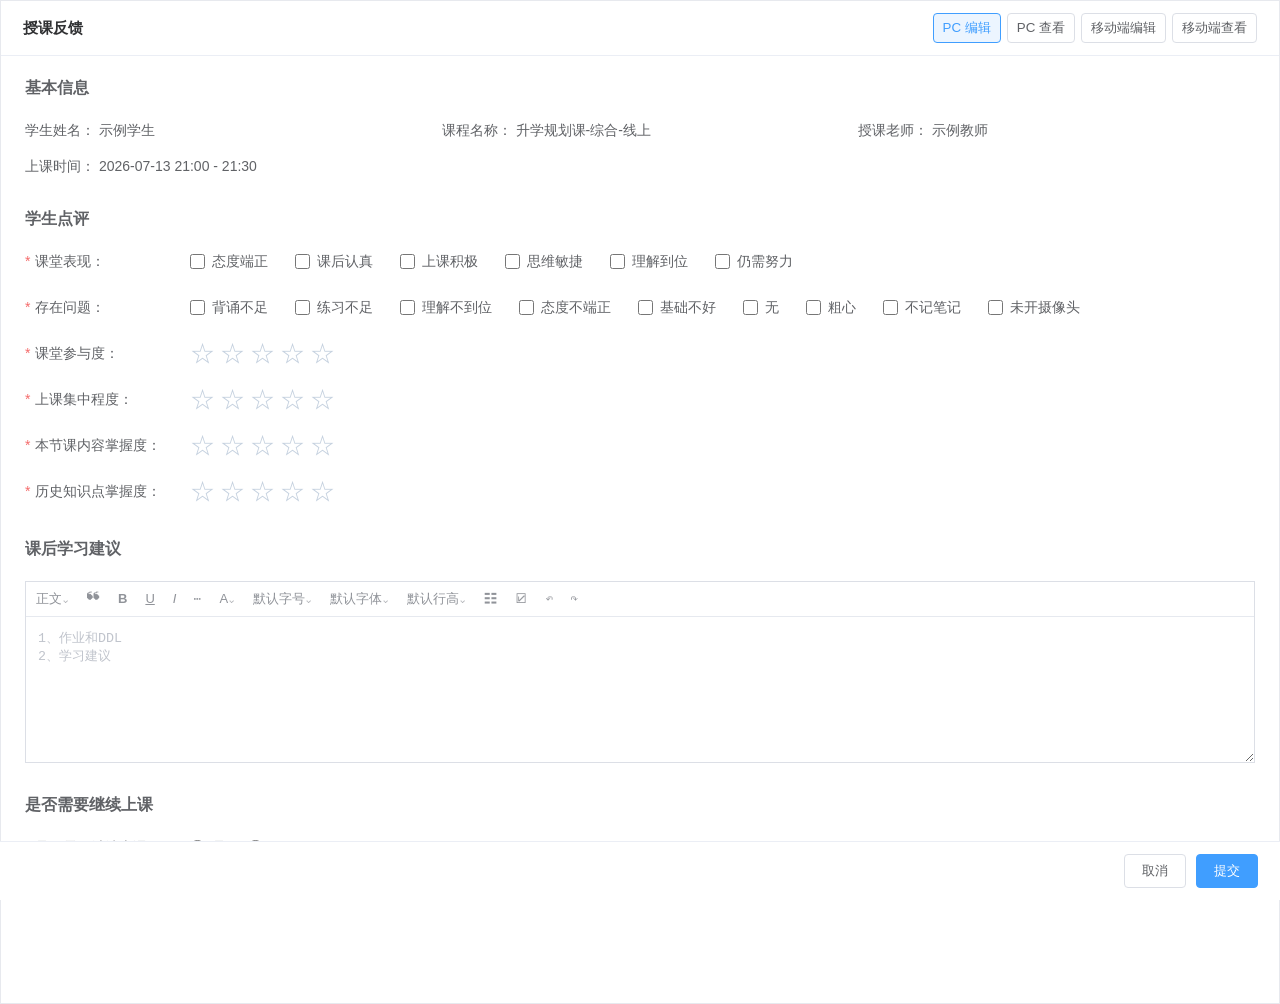
==== lesson-feedback-demo/index.html @ 78c39c4d "Add lesson feedback preview" ====
<!doctype html><html lang="zh-CN"><head><meta charset="utf-8"><meta name="viewport" content="width=device-width,initial-scale=1"><title>添加反馈</title><style>
*{box-sizing:border-box}body{margin:0;background:#f5f6f8;color:#606266;font:14px/1.5 -apple-system,BlinkMacSystemFont,"PingFang SC","Microsoft YaHei",sans-serif}.page{background:#fff;min-height:100vh;border:1px solid #e7e9ee}.head{height:46px;padding:12px 22px;border-bottom:1px solid #ebeef5;color:#303133;font-weight:600;font-size:15px}.content{padding:20px 24px 110px}section{margin-bottom:30px}h2{font-size:16px;color:#606266;margin:0 0 20px;font-weight:600}.info{display:grid;grid-template-columns:repeat(3,1fr);gap:15px 20px}.row{display:flex;align-items:flex-start;margin:0 0 20px;gap:10px}.label{flex:0 0 155px;text-align:left;white-space:nowrap}.req:before{content:'*';color:#f56c6c;margin-right:5px}.choices{display:flex;gap:12px 27px;flex-wrap:wrap}.choice{display:inline-flex;align-items:center;gap:7px;white-space:nowrap;cursor:pointer}input[type=checkbox],input[type=radio]{accent-color:#409eff;width:15px;height:15px;margin:2px 0}.stars{display:flex;gap:5px}.star{border:0;background:none;color:#c5d1df;font-size:25px;line-height:21px;padding:0;cursor:pointer}.star.selected{color:#f7ba2a}.editor{border:1px solid #dcdfe6}.toolbar{border-bottom:1px solid #e6e9ef;height:35px;display:flex;align-items:center;color:#909399;padding:0 10px;gap:18px;font-size:13px;overflow:hidden;white-space:nowrap}.toolbar span{cursor:default}textarea{display:block;width:100%;min-height:145px;resize:vertical;border:0;outline:0;padding:12px;font:14px/1.9 inherit;color:#606266}textarea::placeholder,input::placeholder{color:#c0c4cc}.continue{display:flex;align-items:center;gap:22px;flex-wrap:wrap}.count{width:180px;height:34px;border:1px solid #dcdfe6;border-radius:4px;padding:0 10px;font:inherit;color:#606266}.count:focus{outline:1px solid #409eff;border-color:#409eff}.error{color:#f56c6c;font-size:12px;margin-top:5px}.footer{position:fixed;bottom:0;left:0;right:0;background:#fff;border-top:1px solid #ebeef5;padding:12px 22px;display:flex;justify-content:flex-end;gap:10px}button.action{padding:7px 17px;border:1px solid #dcdfe6;border-radius:4px;background:#fff;color:#606266;cursor:pointer}button.primary{background:#409eff;color:#fff;border-color:#409eff}.notice{position:fixed;top:16px;left:50%;transform:translateX(-50%);background:#f0f9eb;color:#67c23a;border:1px solid #e1f3d8;border-radius:4px;padding:10px 20px;z-index:2}.hidden{display:none!important}@media(max-width:700px){.content{padding:18px 16px 100px}.info{grid-template-columns:1fr}.row{display:block}.label{margin-bottom:8px}.choices{gap:12px 18px}.toolbar{gap:12px}}
.head{height:auto;min-height:46px;display:flex;align-items:center;justify-content:space-between;gap:12px}.switcher{display:flex;gap:6px;flex-wrap:wrap}.switcher button{background:white;border:1px solid #dcdfe6;color:#606266;border-radius:4px;padding:5px 9px;cursor:pointer}.switcher button.active{color:#409eff;border-color:#409eff;background:#ecf5ff}.mobile-mode{background:#f3f5fa}.mobile-mode .content,.mobile-mode #viewing{max-width:430px;margin:auto}.mobile-mode .content section{background:white;border-radius:10px;padding:15px;margin-bottom:12px}.mobile-mode .info{display:grid;grid-template-columns:1fr}.mobile-mode .info>div{padding:7px 0;border-bottom:1px solid #f2f3f5}.mobile-mode .row{display:block}.mobile-mode .label{margin-bottom:8px}.mobile-mode .choices{gap:12px 18px}.mobile-mode .toolbar{gap:12px}.mobile-mode .footer{left:50%;right:auto;transform:translateX(-50%);width:min(100%,430px)}.mobile-mode .footer .action{flex:1}.view-shell{background:#fff;padding:32px;min-height:80vh}.view-section{margin-bottom:36px}.view-section h2{color:#2463bc}.view-row{display:grid;grid-template-columns:170px 1fr;gap:18px;padding:9px 0;white-space:pre-wrap;overflow-wrap:anywhere}.view-label{color:#315583;font-weight:600}.view-value{color:#606266}.mobile-mode #viewing{padding:12px}.mobile-mode .view-shell{background:transparent;padding:0}.mobile-mode .view-section{background:#fff;border-radius:10px;padding:16px;margin-bottom:12px}.mobile-mode .view-row{grid-template-columns:130px 1fr;gap:8px;border-bottom:1px solid #f3f4f6;font-size:13px}.mobile-mode .view-value{text-align:right}.view-actions{padding:12px 0}.mobile-mode .view-actions button{width:100%}@media(max-width:700px){.head{align-items:flex-start;flex-direction:column}.switcher{gap:4px}.switcher button{font-size:12px}.view-shell{padding:20px 16px}.view-row{grid-template-columns:120px 1fr}} </style></head><body><div class="page"><header class="head">授课反馈 <nav class="switcher"><button type="button" data-mode="pc-edit">PC 编辑</button><button type="button" data-mode="pc-view">PC 查看</button><button type="button" data-mode="mobile-edit">移动端编辑</button><button type="button" data-mode="mobile-view">移动端查看</button></nav></header><main class="content" id="editing"><section><h2>基本信息</h2><div class="info"><div>学生姓名： 示例学生</div><div>课程名称： 升学规划课-综合-线上</div><div>授课老师： 示例教师</div><div>上课时间： 2026-07-13 21:00 - 21:30</div></div></section><form id="form" novalidate><section><h2>学生点评</h2><div id="assessment"></div></section><section><h2>课后学习建议</h2><div class="editor"><div class="toolbar" aria-hidden="true"><span>正文⌄</span><span>❝</span><span><b>B</b></span><span><u>U</u></span><span><i>I</i></span><span>⋯</span><span>A⌄</span><span>默认字号⌄</span><span>默认字体⌄</span><span>默认行高⌄</span><span>☷</span><span>☑</span><span>↶</span><span>↷</span></div><textarea id="advice" aria-label="课后学习建议" placeholder="1、作业和DDL&#10;2、学习建议"></textarea></div></section><section><h2>是否需要继续上课</h2><div class="row"><div class="label req">是否需要继续上课</div><div><div class="continue"><label class="choice"><input type="radio" name="continue" value="yes">是</label><label class="choice"><input type="radio" name="continue" value="no">否</label><input class="count hidden" id="count" type="number" min="1" step="1" placeholder="需要填写几节" aria-label="需要填写几节"></div><div class="error" id="continueError"></div></div></div></section><div class="footer"><button class="action" type="button" id="cancel">取消</button><button class="action primary" type="submit">提交</button></div></form></main><main id="viewing" class="hidden"></main></div><div class="notice hidden" id="notice" role="status">提交成功（数据仅保存在当前浏览器）</div><script>
const groups=[['课堂表现',['态度端正','课后认真','上课积极','思维敏捷','理解到位','仍需努力']],['存在问题',['背诵不足','练习不足','理解不到位','态度不端正','基础不好','无','粗心','不记笔记','未开摄像头']]];const rates=['课堂参与度','上课集中程度','本节课内容掌握度','历史知识点掌握度'];const box=document.querySelector('#assessment');groups.forEach(([name,items],i)=>{let row=document.createElement('div');row.className='row';row.innerHTML=`<div class="label req">${name}：</div><div><div class="choices">${items.map(x=>`<label class="choice"><input type="checkbox" name="group${i}" value="${x}">${x}</label>`).join('')}</div><div class="error" id="err-g${i}"></div></div>`;box.append(row)});rates.forEach((name,i)=>{let row=document.createElement('div');row.className='row';row.innerHTML=`<div class="label req">${name}：</div><div><div class="stars" role="radiogroup" aria-label="${name}">${[1,2,3,4,5].map(n=>`<button type="button" class="star" role="radio" aria-checked="false" aria-label="${n}星" data-value="${n}">☆</button>`).join('')}</div><div class="error" id="err-r${i}"></div></div>`;row.querySelectorAll('.star').forEach(btn=>btn.addEventListener('click',()=>{row.dataset.value=btn.dataset.value;row.querySelectorAll('.star').forEach(b=>{let on=+b.dataset.value<=+btn.dataset.value;b.classList.toggle('selected',on);b.textContent=on?'★':'☆';b.setAttribute('aria-checked',b===btn)});row.querySelector('.error').textContent=''}));box.append(row)});const count=document.querySelector('#count'),ce=document.querySelector('#continueError');document.querySelectorAll('[name=continue]').forEach(r=>r.addEventListener('change',()=>{count.classList.toggle('hidden',r.value!=='yes');ce.textContent=''}));document.querySelector('#form').addEventListener('submit',e=>{e.preventDefault();let valid=true;groups.forEach((g,i)=>{let el=document.querySelector('#err-g'+i);el.textContent=document.querySelector(`[name=group${i}]:checked`)?'':`${g[0]}不能为空`;if(el.textContent)valid=false});rates.forEach((n,i)=>{let row=box.querySelectorAll('.row')[i+2],el=document.querySelector('#err-r'+i);el.textContent=row.dataset.value?'':`${n}不能为空`;if(el.textContent)valid=false});let chosen=document.querySelector('[name=continue]:checked');ce.textContent=!chosen?'请选择是否需要继续上课':chosen.value==='yes'&&(!count.value||+count.value<1||!Number.isInteger(+count.value))?'请输入大于 0 的整数节数':'';if(ce.textContent)valid=false;if(valid){let n=document.querySelector('#notice');n.classList.remove('hidden');setTimeout(()=>n.classList.add('hidden'),3500)}else document.querySelector('.error:not(:empty)')?.scrollIntoView({behavior:'smooth',block:'center'})});document.querySelector('#cancel').addEventListener('click',()=>{document.querySelector('#form').reset();document.querySelectorAll('.star').forEach(b=>{b.classList.remove('selected');b.textContent='☆';b.setAttribute('aria-checked','false')});document.querySelectorAll('#assessment .row').forEach(r=>delete r.dataset.value);document.querySelectorAll('.error').forEach(e=>e.textContent='');count.classList.add('hidden');window.scrollTo({top:0,behavior:'smooth'})});

const viewing=document.querySelector('#viewing'),editing=document.querySelector('#editing');let currentMode='pc-edit';
function safe(x){return String(x??'').replace(/[&<>"']/g,c=>({'&':'&amp;','<':'&lt;','>':'&gt;','"':'&quot;',"'":'&#39;'}[c]))}
function collect(){return {groups:groups.map((_,i)=>Array.from(document.querySelectorAll(`[name=group${i}]:checked`)).map(x=>x.value).join('、')),rates:Array.from(document.querySelectorAll('#assessment .row')).slice(2).map(r=>r.dataset.value||''),advice:document.querySelector('#advice').value,cont:document.querySelector('[name=continue]:checked')?.value||'',count:count.value}}
function view(){let d;try{d=JSON.parse(localStorage.getItem('lesson-feedback-demo')||'null')}catch{};if(!d)d={groups:['态度端正、上课积极','无'],rates:['4','4','4','4'],advice:'作业：完成课后练习，周五前提交。\n学习建议：复习本节课重点。',cont:'yes',count:'2'};let sections=[['基本信息',[['学生姓名','示例学生'],['课程名称','升学规划课-综合-线上'],['授课老师','示例教师'],['上课时间','2026-07-13 21:00 - 21:30']]],['学生点评',groups.map(([n],i)=>[n,d.groups[i]||'暂无']).concat(rates.map((n,i)=>[n,d.rates[i]?('★'.repeat(+d.rates[i])+'☆'.repeat(5-(+d.rates[i]))):'暂无']))],['课后学习建议',[['课后学习建议',d.advice||'暂无']]],['是否需要继续上课',[['是否需要继续上课',d.cont==='yes'?'是':d.cont==='no'?'否':'暂无']].concat(d.cont==='yes'?[['需要填写几节',d.count+' 节']]:[])]];viewing.innerHTML='<div class="view-shell">'+sections.map(([title,rows])=>`<section class="view-section"><h2>${safe(title)}</h2>${rows.map(([k,v])=>`<div class="view-row"><div class="view-label">${safe(k)}</div><div class="view-value">${safe(v)}</div></div>`).join('')}</section>`).join('')+'<div class="view-actions"><button type="button" class="action" id="view-close">返回编辑</button></div></div>';document.querySelector('#view-close').onclick=()=>mode(currentMode.startsWith('mobile')?'mobile-edit':'pc-edit')}
function mode(m){currentMode=m;let isView=m.endsWith('view');document.body.classList.toggle('mobile-mode',m.startsWith('mobile'));editing.classList.toggle('hidden',isView);viewing.classList.toggle('hidden',!isView);document.querySelectorAll('[data-mode]').forEach(b=>b.classList.toggle('active',b.dataset.mode===m));if(isView)view();window.scrollTo(0,0)}document.querySelectorAll('[data-mode]').forEach(b=>b.onclick=()=>mode(b.dataset.mode));document.querySelector('#form').addEventListener('submit',()=>{if(!document.querySelector('.error:not(:empty)')){try{localStorage.setItem('lesson-feedback-demo',JSON.stringify(collect()))}catch{};mode(currentMode.startsWith('mobile')?'mobile-view':'pc-view')}});mode('pc-edit');
</script></body></html>
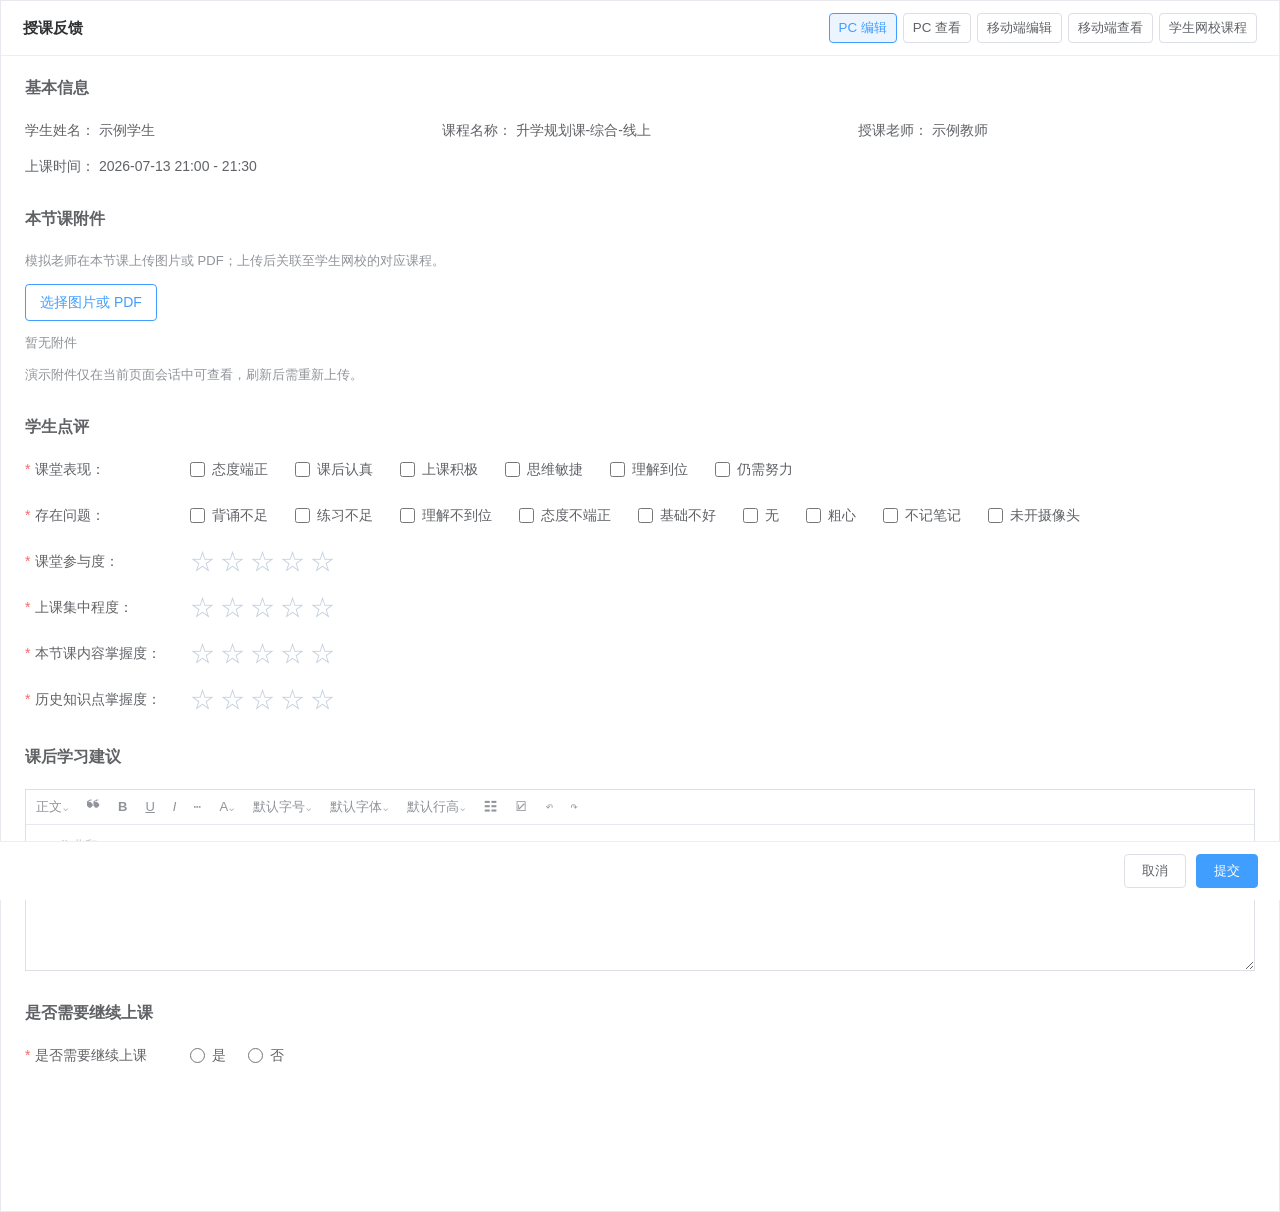
==== commit 4f86a0eb: "Add lesson attachment demonstration" ====
--- a/lesson-feedback-demo/index.html
+++ b/lesson-feedback-demo/index.html
@@ -1,11 +1,16 @@
 <!doctype html><html lang="zh-CN"><head><meta charset="utf-8"><meta name="viewport" content="width=device-width,initial-scale=1"><title>添加反馈</title><style>
 *{box-sizing:border-box}body{margin:0;background:#f5f6f8;color:#606266;font:14px/1.5 -apple-system,BlinkMacSystemFont,"PingFang SC","Microsoft YaHei",sans-serif}.page{background:#fff;min-height:100vh;border:1px solid #e7e9ee}.head{height:46px;padding:12px 22px;border-bottom:1px solid #ebeef5;color:#303133;font-weight:600;font-size:15px}.content{padding:20px 24px 110px}section{margin-bottom:30px}h2{font-size:16px;color:#606266;margin:0 0 20px;font-weight:600}.info{display:grid;grid-template-columns:repeat(3,1fr);gap:15px 20px}.row{display:flex;align-items:flex-start;margin:0 0 20px;gap:10px}.label{flex:0 0 155px;text-align:left;white-space:nowrap}.req:before{content:'*';color:#f56c6c;margin-right:5px}.choices{display:flex;gap:12px 27px;flex-wrap:wrap}.choice{display:inline-flex;align-items:center;gap:7px;white-space:nowrap;cursor:pointer}input[type=checkbox],input[type=radio]{accent-color:#409eff;width:15px;height:15px;margin:2px 0}.stars{display:flex;gap:5px}.star{border:0;background:none;color:#c5d1df;font-size:25px;line-height:21px;padding:0;cursor:pointer}.star.selected{color:#f7ba2a}.editor{border:1px solid #dcdfe6}.toolbar{border-bottom:1px solid #e6e9ef;height:35px;display:flex;align-items:center;color:#909399;padding:0 10px;gap:18px;font-size:13px;overflow:hidden;white-space:nowrap}.toolbar span{cursor:default}textarea{display:block;width:100%;min-height:145px;resize:vertical;border:0;outline:0;padding:12px;font:14px/1.9 inherit;color:#606266}textarea::placeholder,input::placeholder{color:#c0c4cc}.continue{display:flex;align-items:center;gap:22px;flex-wrap:wrap}.count{width:180px;height:34px;border:1px solid #dcdfe6;border-radius:4px;padding:0 10px;font:inherit;color:#606266}.count:focus{outline:1px solid #409eff;border-color:#409eff}.error{color:#f56c6c;font-size:12px;margin-top:5px}.footer{position:fixed;bottom:0;left:0;right:0;background:#fff;border-top:1px solid #ebeef5;padding:12px 22px;display:flex;justify-content:flex-end;gap:10px}button.action{padding:7px 17px;border:1px solid #dcdfe6;border-radius:4px;background:#fff;color:#606266;cursor:pointer}button.primary{background:#409eff;color:#fff;border-color:#409eff}.notice{position:fixed;top:16px;left:50%;transform:translateX(-50%);background:#f0f9eb;color:#67c23a;border:1px solid #e1f3d8;border-radius:4px;padding:10px 20px;z-index:2}.hidden{display:none!important}@media(max-width:700px){.content{padding:18px 16px 100px}.info{grid-template-columns:1fr}.row{display:block}.label{margin-bottom:8px}.choices{gap:12px 18px}.toolbar{gap:12px}}
-.head{height:auto;min-height:46px;display:flex;align-items:center;justify-content:space-between;gap:12px}.switcher{display:flex;gap:6px;flex-wrap:wrap}.switcher button{background:white;border:1px solid #dcdfe6;color:#606266;border-radius:4px;padding:5px 9px;cursor:pointer}.switcher button.active{color:#409eff;border-color:#409eff;background:#ecf5ff}.mobile-mode{background:#f3f5fa}.mobile-mode .content,.mobile-mode #viewing{max-width:430px;margin:auto}.mobile-mode .content section{background:white;border-radius:10px;padding:15px;margin-bottom:12px}.mobile-mode .info{display:grid;grid-template-columns:1fr}.mobile-mode .info>div{padding:7px 0;border-bottom:1px solid #f2f3f5}.mobile-mode .row{display:block}.mobile-mode .label{margin-bottom:8px}.mobile-mode .choices{gap:12px 18px}.mobile-mode .toolbar{gap:12px}.mobile-mode .footer{left:50%;right:auto;transform:translateX(-50%);width:min(100%,430px)}.mobile-mode .footer .action{flex:1}.view-shell{background:#fff;padding:32px;min-height:80vh}.view-section{margin-bottom:36px}.view-section h2{color:#2463bc}.view-row{display:grid;grid-template-columns:170px 1fr;gap:18px;padding:9px 0;white-space:pre-wrap;overflow-wrap:anywhere}.view-label{color:#315583;font-weight:600}.view-value{color:#606266}.mobile-mode #viewing{padding:12px}.mobile-mode .view-shell{background:transparent;padding:0}.mobile-mode .view-section{background:#fff;border-radius:10px;padding:16px;margin-bottom:12px}.mobile-mode .view-row{grid-template-columns:130px 1fr;gap:8px;border-bottom:1px solid #f3f4f6;font-size:13px}.mobile-mode .view-value{text-align:right}.view-actions{padding:12px 0}.mobile-mode .view-actions button{width:100%}@media(max-width:700px){.head{align-items:flex-start;flex-direction:column}.switcher{gap:4px}.switcher button{font-size:12px}.view-shell{padding:20px 16px}.view-row{grid-template-columns:120px 1fr}} </style></head><body><div class="page"><header class="head">授课反馈 <nav class="switcher"><button type="button" data-mode="pc-edit">PC 编辑</button><button type="button" data-mode="pc-view">PC 查看</button><button type="button" data-mode="mobile-edit">移动端编辑</button><button type="button" data-mode="mobile-view">移动端查看</button></nav></header><main class="content" id="editing"><section><h2>基本信息</h2><div class="info"><div>学生姓名： 示例学生</div><div>课程名称： 升学规划课-综合-线上</div><div>授课老师： 示例教师</div><div>上课时间： 2026-07-13 21:00 - 21:30</div></div></section><form id="form" novalidate><section><h2>学生点评</h2><div id="assessment"></div></section><section><h2>课后学习建议</h2><div class="editor"><div class="toolbar" aria-hidden="true"><span>正文⌄</span><span>❝</span><span><b>B</b></span><span><u>U</u></span><span><i>I</i></span><span>⋯</span><span>A⌄</span><span>默认字号⌄</span><span>默认字体⌄</span><span>默认行高⌄</span><span>☷</span><span>☑</span><span>↶</span><span>↷</span></div><textarea id="advice" aria-label="课后学习建议" placeholder="1、作业和DDL&#10;2、学习建议"></textarea></div></section><section><h2>是否需要继续上课</h2><div class="row"><div class="label req">是否需要继续上课</div><div><div class="continue"><label class="choice"><input type="radio" name="continue" value="yes">是</label><label class="choice"><input type="radio" name="continue" value="no">否</label><input class="count hidden" id="count" type="number" min="1" step="1" placeholder="需要填写几节" aria-label="需要填写几节"></div><div class="error" id="continueError"></div></div></div></section><div class="footer"><button class="action" type="button" id="cancel">取消</button><button class="action primary" type="submit">提交</button></div></form></main><main id="viewing" class="hidden"></main></div><div class="notice hidden" id="notice" role="status">提交成功（数据仅保存在当前浏览器）</div><script>
-const groups=[['课堂表现',['态度端正','课后认真','上课积极','思维敏捷','理解到位','仍需努力']],['存在问题',['背诵不足','练习不足','理解不到位','态度不端正','基础不好','无','粗心','不记笔记','未开摄像头']]];const rates=['课堂参与度','上课集中程度','本节课内容掌握度','历史知识点掌握度'];const box=document.querySelector('#assessment');groups.forEach(([name,items],i)=>{let row=document.createElement('div');row.className='row';row.innerHTML=`<div class="label req">${name}：</div><div><div class="choices">${items.map(x=>`<label class="choice"><input type="checkbox" name="group${i}" value="${x}">${x}</label>`).join('')}</div><div class="error" id="err-g${i}"></div></div>`;box.append(row)});rates.forEach((name,i)=>{let row=document.createElement('div');row.className='row';row.innerHTML=`<div class="label req">${name}：</div><div><div class="stars" role="radiogroup" aria-label="${name}">${[1,2,3,4,5].map(n=>`<button type="button" class="star" role="radio" aria-checked="false" aria-label="${n}星" data-value="${n}">☆</button>`).join('')}</div><div class="error" id="err-r${i}"></div></div>`;row.querySelectorAll('.star').forEach(btn=>btn.addEventListener('click',()=>{row.dataset.value=btn.dataset.value;row.querySelectorAll('.star').forEach(b=>{let on=+b.dataset.value<=+btn.dataset.value;b.classList.toggle('selected',on);b.textContent=on?'★':'☆';b.setAttribute('aria-checked',b===btn)});row.querySelector('.error').textContent=''}));box.append(row)});const count=document.querySelector('#count'),ce=document.querySelector('#continueError');document.querySelectorAll('[name=continue]').forEach(r=>r.addEventListener('change',()=>{count.classList.toggle('hidden',r.value!=='yes');ce.textContent=''}));document.querySelector('#form').addEventListener('submit',e=>{e.preventDefault();let valid=true;groups.forEach((g,i)=>{let el=document.querySelector('#err-g'+i);el.textContent=document.querySelector(`[name=group${i}]:checked`)?'':`${g[0]}不能为空`;if(el.textContent)valid=false});rates.forEach((n,i)=>{let row=box.querySelectorAll('.row')[i+2],el=document.querySelector('#err-r'+i);el.textContent=row.dataset.value?'':`${n}不能为空`;if(el.textContent)valid=false});let chosen=document.querySelector('[name=continue]:checked');ce.textContent=!chosen?'请选择是否需要继续上课':chosen.value==='yes'&&(!count.value||+count.value<1||!Number.isInteger(+count.value))?'请输入大于 0 的整数节数':'';if(ce.textContent)valid=false;if(valid){let n=document.querySelector('#notice');n.classList.remove('hidden');setTimeout(()=>n.classList.add('hidden'),3500)}else document.querySelector('.error:not(:empty)')?.scrollIntoView({behavior:'smooth',block:'center'})});document.querySelector('#cancel').addEventListener('click',()=>{document.querySelector('#form').reset();document.querySelectorAll('.star').forEach(b=>{b.classList.remove('selected');b.textContent='☆';b.setAttribute('aria-checked','false')});document.querySelectorAll('#assessment .row').forEach(r=>delete r.dataset.value);document.querySelectorAll('.error').forEach(e=>e.textContent='');count.classList.add('hidden');window.scrollTo({top:0,behavior:'smooth'})});
+.head{height:auto;min-height:46px;display:flex;align-items:center;justify-content:space-between;gap:12px}.switcher{display:flex;gap:6px;flex-wrap:wrap}.switcher button{background:white;border:1px solid #dcdfe6;color:#606266;border-radius:4px;padding:5px 9px;cursor:pointer}.switcher button.active{color:#409eff;border-color:#409eff;background:#ecf5ff}.mobile-mode{background:#f3f5fa}.mobile-mode .content,.mobile-mode #viewing{max-width:430px;margin:auto}.mobile-mode .content section{background:white;border-radius:10px;padding:15px;margin-bottom:12px}.mobile-mode .info{display:grid;grid-template-columns:1fr}.mobile-mode .info>div{padding:7px 0;border-bottom:1px solid #f2f3f5}.mobile-mode .row{display:block}.mobile-mode .label{margin-bottom:8px}.mobile-mode .choices{gap:12px 18px}.mobile-mode .toolbar{display:none}.mobile-mode .footer{left:50%;right:auto;transform:translateX(-50%);width:min(100%,430px)}.mobile-mode .footer .action{flex:1}.view-shell{background:#fff;padding:32px;min-height:80vh}.view-section{margin-bottom:36px}.view-section h2{color:#2463bc}.view-row{display:grid;grid-template-columns:170px 1fr;gap:18px;padding:9px 0;white-space:pre-wrap;overflow-wrap:anywhere}.view-label{color:#315583;font-weight:600}.view-value{color:#606266}.mobile-mode #viewing{padding:12px}.mobile-mode .view-shell{background:transparent;padding:0}.mobile-mode .view-section{background:#fff;border-radius:10px;padding:16px;margin-bottom:12px}.mobile-mode .view-row{grid-template-columns:130px 1fr;gap:8px;border-bottom:1px solid #f3f4f6;font-size:13px}.mobile-mode .view-value{text-align:right}.view-actions{padding:12px 0}.mobile-mode .view-actions button{width:100%}@media(max-width:700px){.head{align-items:flex-start;flex-direction:column}.switcher{gap:4px}.switcher button{font-size:12px}.view-shell{padding:20px 16px}.view-row{grid-template-columns:120px 1fr}} .attachment-help{font-size:13px;color:#909399}.upload-button{display:inline-block;border:1px solid #409eff;color:#409eff;background:#fff;border-radius:4px;padding:7px 14px;cursor:pointer}.file-row{display:flex;align-items:center;gap:12px;margin-top:10px;overflow-wrap:anywhere}.file-row a{color:#409eff}.file-row button{border:0;background:none;color:#909399;cursor:pointer}.student-intro{color:#909399;font-size:13px;margin-bottom:20px}</style></head><body><div class="page"><header class="head">授课反馈 <nav class="switcher"><button type="button" data-mode="pc-edit">PC 编辑</button><button type="button" data-mode="pc-view">PC 查看</button><button type="button" data-mode="mobile-edit">移动端编辑</button><button type="button" data-mode="mobile-view">移动端查看</button><button type="button" data-mode="student-view">学生网校课程</button></nav></header><main class="content" id="editing"><section><h2>基本信息</h2><div class="info"><div>学生姓名： 示例学生</div><div>课程名称： 升学规划课-综合-线上</div><div>授课老师： 示例教师</div><div>上课时间： 2026-07-13 21:00 - 21:30</div></div></section><section class="attachments"><h2>本节课附件</h2><p class="attachment-help">模拟老师在本节课上传图片或 PDF；上传后关联至学生网校的对应课程。</p><label class="upload-button">选择图片或 PDF<input id="files" type="file" accept="image/*,.pdf,application/pdf" multiple hidden></label><p id="file-error" class="error" role="alert"></p><div id="file-list"></div><p class="attachment-help">演示附件仅在当前页面会话中可查看，刷新后需重新上传。</p></section><form id="form" novalidate><section><h2>学生点评</h2><div id="assessment"></div></section><section><h2>课后学习建议</h2><div class="editor"><div class="toolbar" aria-hidden="true"><span>正文⌄</span><span>❝</span><span><b>B</b></span><span><u>U</u></span><span><i>I</i></span><span>⋯</span><span>A⌄</span><span>默认字号⌄</span><span>默认字体⌄</span><span>默认行高⌄</span><span>☷</span><span>☑</span><span>↶</span><span>↷</span></div><textarea id="advice" aria-label="课后学习建议" placeholder="1、作业和DDL&#10;2、学习建议"></textarea></div></section><section><h2>是否需要继续上课</h2><div class="row"><div class="label req">是否需要继续上课</div><div><div class="continue"><label class="choice"><input type="radio" name="continue" value="yes">是</label><label class="choice"><input type="radio" name="continue" value="no">否</label><input class="count hidden" id="count" type="number" min="1" step="1" placeholder="建议续课时长（小时）" aria-label="建议续课时长"></div><div class="error" id="continueError"></div></div></div></section><div class="footer"><button class="action" type="button" id="cancel">取消</button><button class="action primary" type="submit">提交</button></div></form></main><main id="viewing" class="hidden"></main></div><div class="notice hidden" id="notice" role="status">提交成功（数据仅保存在当前浏览器）</div><script>
+const groups=[['课堂表现',['态度端正','课后认真','上课积极','思维敏捷','理解到位','仍需努力']],['存在问题',['背诵不足','练习不足','理解不到位','态度不端正','基础不好','无','粗心','不记笔记','未开摄像头']]];const rates=['课堂参与度','上课集中程度','本节课内容掌握度','历史知识点掌握度'];const box=document.querySelector('#assessment');groups.forEach(([name,items],i)=>{let row=document.createElement('div');row.className='row';row.innerHTML=`<div class="label req">${name}：</div><div><div class="choices">${items.map(x=>`<label class="choice"><input type="checkbox" name="group${i}" value="${x}">${x}</label>`).join('')}</div><div class="error" id="err-g${i}"></div></div>`;box.append(row)});rates.forEach((name,i)=>{let row=document.createElement('div');row.className='row';row.innerHTML=`<div class="label req">${name}：</div><div><div class="stars" role="radiogroup" aria-label="${name}">${[1,2,3,4,5].map(n=>`<button type="button" class="star" role="radio" aria-checked="false" aria-label="${n}星" data-value="${n}">☆</button>`).join('')}</div><div class="error" id="err-r${i}"></div></div>`;row.querySelectorAll('.star').forEach(btn=>btn.addEventListener('click',()=>{row.dataset.value=btn.dataset.value;row.querySelectorAll('.star').forEach(b=>{let on=+b.dataset.value<=+btn.dataset.value;b.classList.toggle('selected',on);b.textContent=on?'★':'☆';b.setAttribute('aria-checked',b===btn)});row.querySelector('.error').textContent=''}));box.append(row)});const count=document.querySelector('#count'),ce=document.querySelector('#continueError');document.querySelectorAll('[name=continue]').forEach(r=>r.addEventListener('change',()=>{count.classList.toggle('hidden',r.value!=='yes');ce.textContent=''}));document.querySelector('#form').addEventListener('submit',e=>{e.preventDefault();let valid=true;groups.forEach((g,i)=>{let el=document.querySelector('#err-g'+i);el.textContent=document.querySelector(`[name=group${i}]:checked`)?'':`${g[0]}不能为空`;if(el.textContent)valid=false});rates.forEach((n,i)=>{let row=box.querySelectorAll('.row')[i+2],el=document.querySelector('#err-r'+i);el.textContent=row.dataset.value?'':`${n}不能为空`;if(el.textContent)valid=false});let chosen=document.querySelector('[name=continue]:checked');ce.textContent=!chosen?'请选择是否需要继续上课':chosen.value==='yes'&&(!count.value||+count.value<1||!Number.isInteger(+count.value))?'请输入大于 0 的整数小时数':'';if(ce.textContent)valid=false;if(valid){let n=document.querySelector('#notice');n.classList.remove('hidden');setTimeout(()=>n.classList.add('hidden'),3500)}else document.querySelector('.error:not(:empty)')?.scrollIntoView({behavior:'smooth',block:'center'})});document.querySelector('#cancel').addEventListener('click',()=>{document.querySelector('#form').reset();document.querySelectorAll('.star').forEach(b=>{b.classList.remove('selected');b.textContent='☆';b.setAttribute('aria-checked','false')});document.querySelectorAll('#assessment .row').forEach(r=>delete r.dataset.value);document.querySelectorAll('.error').forEach(e=>e.textContent='');count.classList.add('hidden');window.scrollTo({top:0,behavior:'smooth'})});
 
 const viewing=document.querySelector('#viewing'),editing=document.querySelector('#editing');let currentMode='pc-edit';
 function safe(x){return String(x??'').replace(/[&<>"']/g,c=>({'&':'&amp;','<':'&lt;','>':'&gt;','"':'&quot;',"'":'&#39;'}[c]))}
 function collect(){return {groups:groups.map((_,i)=>Array.from(document.querySelectorAll(`[name=group${i}]:checked`)).map(x=>x.value).join('、')),rates:Array.from(document.querySelectorAll('#assessment .row')).slice(2).map(r=>r.dataset.value||''),advice:document.querySelector('#advice').value,cont:document.querySelector('[name=continue]:checked')?.value||'',count:count.value}}
-function view(){let d;try{d=JSON.parse(localStorage.getItem('lesson-feedback-demo')||'null')}catch{};if(!d)d={groups:['态度端正、上课积极','无'],rates:['4','4','4','4'],advice:'作业：完成课后练习，周五前提交。\n学习建议：复习本节课重点。',cont:'yes',count:'2'};let sections=[['基本信息',[['学生姓名','示例学生'],['课程名称','升学规划课-综合-线上'],['授课老师','示例教师'],['上课时间','2026-07-13 21:00 - 21:30']]],['学生点评',groups.map(([n],i)=>[n,d.groups[i]||'暂无']).concat(rates.map((n,i)=>[n,d.rates[i]?('★'.repeat(+d.rates[i])+'☆'.repeat(5-(+d.rates[i]))):'暂无']))],['课后学习建议',[['课后学习建议',d.advice||'暂无']]],['是否需要继续上课',[['是否需要继续上课',d.cont==='yes'?'是':d.cont==='no'?'否':'暂无']].concat(d.cont==='yes'?[['需要填写几节',d.count+' 节']]:[])]];viewing.innerHTML='<div class="view-shell">'+sections.map(([title,rows])=>`<section class="view-section"><h2>${safe(title)}</h2>${rows.map(([k,v])=>`<div class="view-row"><div class="view-label">${safe(k)}</div><div class="view-value">${safe(v)}</div></div>`).join('')}</section>`).join('')+'<div class="view-actions"><button type="button" class="action" id="view-close">返回编辑</button></div></div>';document.querySelector('#view-close').onclick=()=>mode(currentMode.startsWith('mobile')?'mobile-edit':'pc-edit')}
-function mode(m){currentMode=m;let isView=m.endsWith('view');document.body.classList.toggle('mobile-mode',m.startsWith('mobile'));editing.classList.toggle('hidden',isView);viewing.classList.toggle('hidden',!isView);document.querySelectorAll('[data-mode]').forEach(b=>b.classList.toggle('active',b.dataset.mode===m));if(isView)view();window.scrollTo(0,0)}document.querySelectorAll('[data-mode]').forEach(b=>b.onclick=()=>mode(b.dataset.mode));document.querySelector('#form').addEventListener('submit',()=>{if(!document.querySelector('.error:not(:empty)')){try{localStorage.setItem('lesson-feedback-demo',JSON.stringify(collect()))}catch{};mode(currentMode.startsWith('mobile')?'mobile-view':'pc-view')}});mode('pc-edit');
+let demoFiles=[];const fileInput=document.querySelector('#files'),fileList=document.querySelector('#file-list'),fileError=document.querySelector('#file-error');
+function attachmentList(editable){if(!demoFiles.length)return '<div class="attachment-help">暂无附件</div>';return demoFiles.map((f,i)=>`<div class="file-row"><a href="${f.url}" target="_blank" rel="noopener">${safe(f.name)}</a>${editable?`<button type="button" data-remove="${i}" aria-label="移除 ${safe(f.name)}">移除</button>`:''}</div>`).join('')}
+function renderFiles(){fileList.innerHTML=attachmentList(true);fileList.querySelectorAll('[data-remove]').forEach(b=>b.onclick=()=>{const f=demoFiles.splice(+b.dataset.remove,1)[0];URL.revokeObjectURL(f.url);renderFiles()})}
+fileInput.addEventListener('change',()=>{let rejected=0;for(const f of fileInput.files){if(f.type.startsWith('image/')||f.type==='application/pdf'||/\.pdf$/i.test(f.name)){demoFiles.push({name:f.name,url:URL.createObjectURL(f)})}else rejected++}fileError.textContent=rejected?'仅支持图片和 PDF，请重新选择其他文件。':'';fileInput.value='';renderFiles()});renderFiles();
+function studentView(){viewing.innerHTML=`<div class="view-shell"><section class="view-section"><h2>学生网校 · 本节课</h2><div class="student-intro">示例学生 · 升学规划课-综合-线上 · 2026-07-13 21:00 - 21:30</div><h2>课程附件</h2>${attachmentList(false)}</section><div class="view-actions"><button type="button" class="action" id="student-back">返回编辑</button></div></div>`;document.querySelector('#student-back').onclick=()=>mode('pc-edit')}
+function view(){let d;try{d=JSON.parse(localStorage.getItem('lesson-feedback-demo')||'null')}catch{};if(!d)d={groups:['态度端正、上课积极','无'],rates:['4','4','4','4'],advice:'作业：完成课后练习，周五前提交。\n学习建议：复习本节课重点。',cont:'yes',count:'2'};let sections=[['基本信息',[['学生姓名','示例学生'],['课程名称','升学规划课-综合-线上'],['授课老师','示例教师'],['上课时间','2026-07-13 21:00 - 21:30']]],['学生点评',groups.map(([n],i)=>[n,d.groups[i]||'暂无']).concat(rates.map((n,i)=>[n,d.rates[i]?('★'.repeat(+d.rates[i])+'☆'.repeat(5-(+d.rates[i]))):'暂无']))],['课后学习建议',[['课后学习建议',d.advice||'暂无']]],['是否需要继续上课',[['是否需要继续上课',d.cont==='yes'?'是':d.cont==='no'?'否':'暂无']].concat(d.cont==='yes'?[['建议续课时长',d.count+' 小时']]:[])]];viewing.innerHTML='<div class="view-shell">'+sections.map(([title,rows])=>`<section class="view-section"><h2>${safe(title)}</h2>${rows.map(([k,v])=>`<div class="view-row"><div class="view-label">${safe(k)}</div><div class="view-value">${safe(v)}</div></div>`).join('')}</section>`).join('')+(demoFiles.length?'<section class="view-section"><h2>本节课附件</h2>'+attachmentList(false)+'</section>':'')+'<div class="view-actions"><button type="button" class="action" id="view-close">返回编辑</button></div></div>';document.querySelector('#view-close').onclick=()=>mode(currentMode.startsWith('mobile')?'mobile-edit':'pc-edit')}
+function mode(m){currentMode=m;let isView=m.endsWith('view');document.body.classList.toggle('mobile-mode',m.startsWith('mobile'));editing.classList.toggle('hidden',isView);viewing.classList.toggle('hidden',!isView);document.querySelectorAll('[data-mode]').forEach(b=>b.classList.toggle('active',b.dataset.mode===m));if(isView){if(m==='student-view')studentView();else view()}window.scrollTo(0,0)}document.querySelectorAll('[data-mode]').forEach(b=>b.onclick=()=>mode(b.dataset.mode));document.querySelector('#form').addEventListener('submit',()=>{if(!document.querySelector('.error:not(:empty)')){try{localStorage.setItem('lesson-feedback-demo',JSON.stringify(collect()))}catch{};mode(currentMode.startsWith('mobile')?'mobile-view':'pc-view')}});mode('pc-edit');
 </script></body></html>
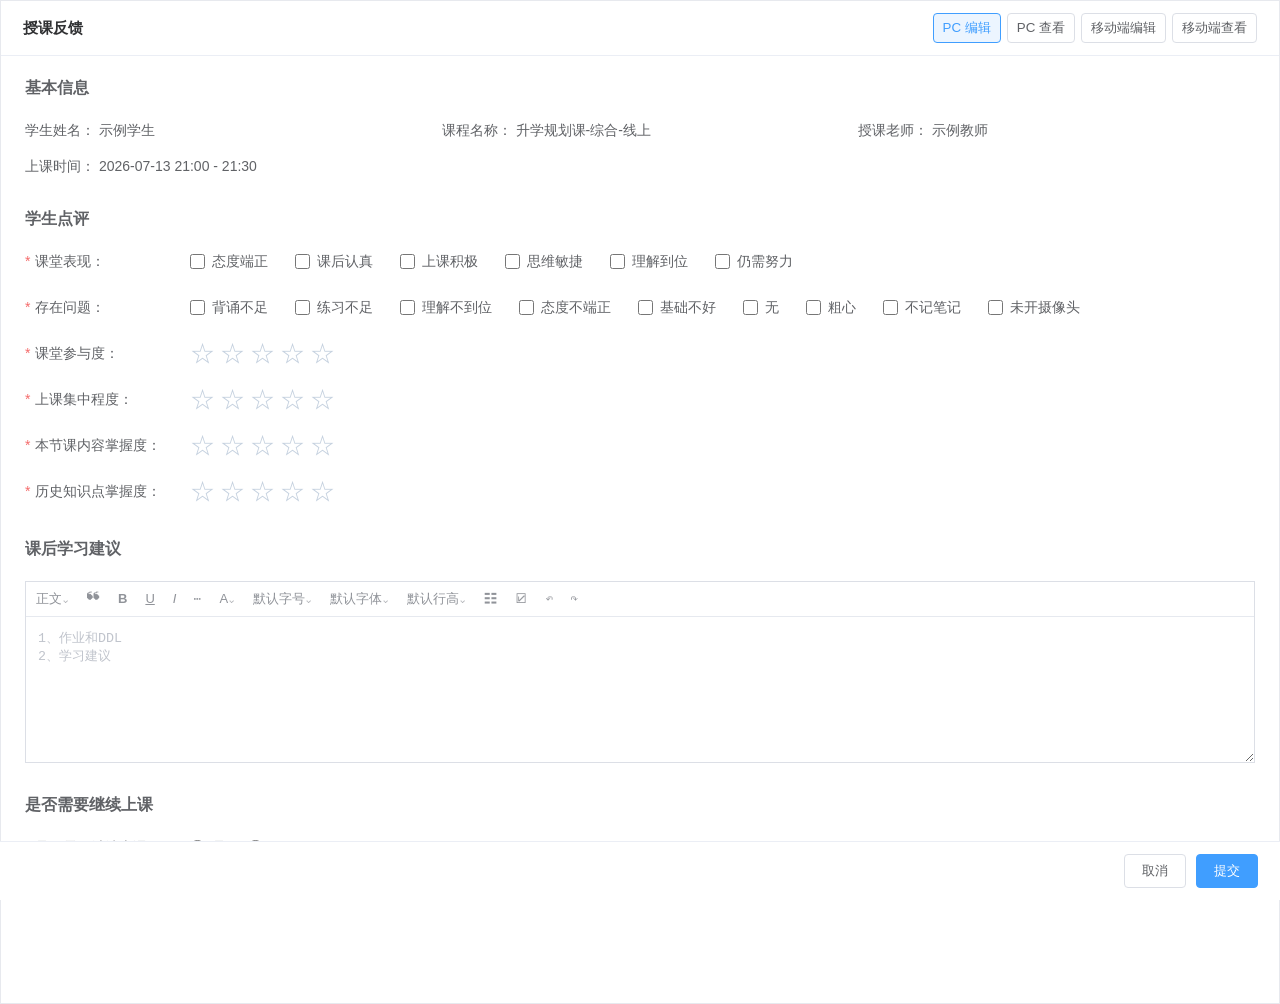
==== commit 473894b3: "Restore lesson feedback preview before attachment changes" ====
--- a/lesson-feedback-demo/index.html
+++ b/lesson-feedback-demo/index.html
@@ -1,16 +1,11 @@
 <!doctype html><html lang="zh-CN"><head><meta charset="utf-8"><meta name="viewport" content="width=device-width,initial-scale=1"><title>添加反馈</title><style>
 *{box-sizing:border-box}body{margin:0;background:#f5f6f8;color:#606266;font:14px/1.5 -apple-system,BlinkMacSystemFont,"PingFang SC","Microsoft YaHei",sans-serif}.page{background:#fff;min-height:100vh;border:1px solid #e7e9ee}.head{height:46px;padding:12px 22px;border-bottom:1px solid #ebeef5;color:#303133;font-weight:600;font-size:15px}.content{padding:20px 24px 110px}section{margin-bottom:30px}h2{font-size:16px;color:#606266;margin:0 0 20px;font-weight:600}.info{display:grid;grid-template-columns:repeat(3,1fr);gap:15px 20px}.row{display:flex;align-items:flex-start;margin:0 0 20px;gap:10px}.label{flex:0 0 155px;text-align:left;white-space:nowrap}.req:before{content:'*';color:#f56c6c;margin-right:5px}.choices{display:flex;gap:12px 27px;flex-wrap:wrap}.choice{display:inline-flex;align-items:center;gap:7px;white-space:nowrap;cursor:pointer}input[type=checkbox],input[type=radio]{accent-color:#409eff;width:15px;height:15px;margin:2px 0}.stars{display:flex;gap:5px}.star{border:0;background:none;color:#c5d1df;font-size:25px;line-height:21px;padding:0;cursor:pointer}.star.selected{color:#f7ba2a}.editor{border:1px solid #dcdfe6}.toolbar{border-bottom:1px solid #e6e9ef;height:35px;display:flex;align-items:center;color:#909399;padding:0 10px;gap:18px;font-size:13px;overflow:hidden;white-space:nowrap}.toolbar span{cursor:default}textarea{display:block;width:100%;min-height:145px;resize:vertical;border:0;outline:0;padding:12px;font:14px/1.9 inherit;color:#606266}textarea::placeholder,input::placeholder{color:#c0c4cc}.continue{display:flex;align-items:center;gap:22px;flex-wrap:wrap}.count{width:180px;height:34px;border:1px solid #dcdfe6;border-radius:4px;padding:0 10px;font:inherit;color:#606266}.count:focus{outline:1px solid #409eff;border-color:#409eff}.error{color:#f56c6c;font-size:12px;margin-top:5px}.footer{position:fixed;bottom:0;left:0;right:0;background:#fff;border-top:1px solid #ebeef5;padding:12px 22px;display:flex;justify-content:flex-end;gap:10px}button.action{padding:7px 17px;border:1px solid #dcdfe6;border-radius:4px;background:#fff;color:#606266;cursor:pointer}button.primary{background:#409eff;color:#fff;border-color:#409eff}.notice{position:fixed;top:16px;left:50%;transform:translateX(-50%);background:#f0f9eb;color:#67c23a;border:1px solid #e1f3d8;border-radius:4px;padding:10px 20px;z-index:2}.hidden{display:none!important}@media(max-width:700px){.content{padding:18px 16px 100px}.info{grid-template-columns:1fr}.row{display:block}.label{margin-bottom:8px}.choices{gap:12px 18px}.toolbar{gap:12px}}
-.head{height:auto;min-height:46px;display:flex;align-items:center;justify-content:space-between;gap:12px}.switcher{display:flex;gap:6px;flex-wrap:wrap}.switcher button{background:white;border:1px solid #dcdfe6;color:#606266;border-radius:4px;padding:5px 9px;cursor:pointer}.switcher button.active{color:#409eff;border-color:#409eff;background:#ecf5ff}.mobile-mode{background:#f3f5fa}.mobile-mode .content,.mobile-mode #viewing{max-width:430px;margin:auto}.mobile-mode .content section{background:white;border-radius:10px;padding:15px;margin-bottom:12px}.mobile-mode .info{display:grid;grid-template-columns:1fr}.mobile-mode .info>div{padding:7px 0;border-bottom:1px solid #f2f3f5}.mobile-mode .row{display:block}.mobile-mode .label{margin-bottom:8px}.mobile-mode .choices{gap:12px 18px}.mobile-mode .toolbar{display:none}.mobile-mode .footer{left:50%;right:auto;transform:translateX(-50%);width:min(100%,430px)}.mobile-mode .footer .action{flex:1}.view-shell{background:#fff;padding:32px;min-height:80vh}.view-section{margin-bottom:36px}.view-section h2{color:#2463bc}.view-row{display:grid;grid-template-columns:170px 1fr;gap:18px;padding:9px 0;white-space:pre-wrap;overflow-wrap:anywhere}.view-label{color:#315583;font-weight:600}.view-value{color:#606266}.mobile-mode #viewing{padding:12px}.mobile-mode .view-shell{background:transparent;padding:0}.mobile-mode .view-section{background:#fff;border-radius:10px;padding:16px;margin-bottom:12px}.mobile-mode .view-row{grid-template-columns:130px 1fr;gap:8px;border-bottom:1px solid #f3f4f6;font-size:13px}.mobile-mode .view-value{text-align:right}.view-actions{padding:12px 0}.mobile-mode .view-actions button{width:100%}@media(max-width:700px){.head{align-items:flex-start;flex-direction:column}.switcher{gap:4px}.switcher button{font-size:12px}.view-shell{padding:20px 16px}.view-row{grid-template-columns:120px 1fr}} .attachment-help{font-size:13px;color:#909399}.upload-button{display:inline-block;border:1px solid #409eff;color:#409eff;background:#fff;border-radius:4px;padding:7px 14px;cursor:pointer}.file-row{display:flex;align-items:center;gap:12px;margin-top:10px;overflow-wrap:anywhere}.file-row a{color:#409eff}.file-row button{border:0;background:none;color:#909399;cursor:pointer}.student-intro{color:#909399;font-size:13px;margin-bottom:20px}</style></head><body><div class="page"><header class="head">授课反馈 <nav class="switcher"><button type="button" data-mode="pc-edit">PC 编辑</button><button type="button" data-mode="pc-view">PC 查看</button><button type="button" data-mode="mobile-edit">移动端编辑</button><button type="button" data-mode="mobile-view">移动端查看</button><button type="button" data-mode="student-view">学生网校课程</button></nav></header><main class="content" id="editing"><section><h2>基本信息</h2><div class="info"><div>学生姓名： 示例学生</div><div>课程名称： 升学规划课-综合-线上</div><div>授课老师： 示例教师</div><div>上课时间： 2026-07-13 21:00 - 21:30</div></div></section><section class="attachments"><h2>本节课附件</h2><p class="attachment-help">模拟老师在本节课上传图片或 PDF；上传后关联至学生网校的对应课程。</p><label class="upload-button">选择图片或 PDF<input id="files" type="file" accept="image/*,.pdf,application/pdf" multiple hidden></label><p id="file-error" class="error" role="alert"></p><div id="file-list"></div><p class="attachment-help">演示附件仅在当前页面会话中可查看，刷新后需重新上传。</p></section><form id="form" novalidate><section><h2>学生点评</h2><div id="assessment"></div></section><section><h2>课后学习建议</h2><div class="editor"><div class="toolbar" aria-hidden="true"><span>正文⌄</span><span>❝</span><span><b>B</b></span><span><u>U</u></span><span><i>I</i></span><span>⋯</span><span>A⌄</span><span>默认字号⌄</span><span>默认字体⌄</span><span>默认行高⌄</span><span>☷</span><span>☑</span><span>↶</span><span>↷</span></div><textarea id="advice" aria-label="课后学习建议" placeholder="1、作业和DDL&#10;2、学习建议"></textarea></div></section><section><h2>是否需要继续上课</h2><div class="row"><div class="label req">是否需要继续上课</div><div><div class="continue"><label class="choice"><input type="radio" name="continue" value="yes">是</label><label class="choice"><input type="radio" name="continue" value="no">否</label><input class="count hidden" id="count" type="number" min="1" step="1" placeholder="建议续课时长（小时）" aria-label="建议续课时长"></div><div class="error" id="continueError"></div></div></div></section><div class="footer"><button class="action" type="button" id="cancel">取消</button><button class="action primary" type="submit">提交</button></div></form></main><main id="viewing" class="hidden"></main></div><div class="notice hidden" id="notice" role="status">提交成功（数据仅保存在当前浏览器）</div><script>
+.head{height:auto;min-height:46px;display:flex;align-items:center;justify-content:space-between;gap:12px}.switcher{display:flex;gap:6px;flex-wrap:wrap}.switcher button{background:white;border:1px solid #dcdfe6;color:#606266;border-radius:4px;padding:5px 9px;cursor:pointer}.switcher button.active{color:#409eff;border-color:#409eff;background:#ecf5ff}.mobile-mode{background:#f3f5fa}.mobile-mode .content,.mobile-mode #viewing{max-width:430px;margin:auto}.mobile-mode .content section{background:white;border-radius:10px;padding:15px;margin-bottom:12px}.mobile-mode .info{display:grid;grid-template-columns:1fr}.mobile-mode .info>div{padding:7px 0;border-bottom:1px solid #f2f3f5}.mobile-mode .row{display:block}.mobile-mode .label{margin-bottom:8px}.mobile-mode .choices{gap:12px 18px}.mobile-mode .toolbar{display:none}.mobile-mode .footer{left:50%;right:auto;transform:translateX(-50%);width:min(100%,430px)}.mobile-mode .footer .action{flex:1}.view-shell{background:#fff;padding:32px;min-height:80vh}.view-section{margin-bottom:36px}.view-section h2{color:#2463bc}.view-row{display:grid;grid-template-columns:170px 1fr;gap:18px;padding:9px 0;white-space:pre-wrap;overflow-wrap:anywhere}.view-label{color:#315583;font-weight:600}.view-value{color:#606266}.mobile-mode #viewing{padding:12px}.mobile-mode .view-shell{background:transparent;padding:0}.mobile-mode .view-section{background:#fff;border-radius:10px;padding:16px;margin-bottom:12px}.mobile-mode .view-row{grid-template-columns:130px 1fr;gap:8px;border-bottom:1px solid #f3f4f6;font-size:13px}.mobile-mode .view-value{text-align:right}.view-actions{padding:12px 0}.mobile-mode .view-actions button{width:100%}@media(max-width:700px){.head{align-items:flex-start;flex-direction:column}.switcher{gap:4px}.switcher button{font-size:12px}.view-shell{padding:20px 16px}.view-row{grid-template-columns:120px 1fr}} </style></head><body><div class="page"><header class="head">授课反馈 <nav class="switcher"><button type="button" data-mode="pc-edit">PC 编辑</button><button type="button" data-mode="pc-view">PC 查看</button><button type="button" data-mode="mobile-edit">移动端编辑</button><button type="button" data-mode="mobile-view">移动端查看</button></nav></header><main class="content" id="editing"><section><h2>基本信息</h2><div class="info"><div>学生姓名： 示例学生</div><div>课程名称： 升学规划课-综合-线上</div><div>授课老师： 示例教师</div><div>上课时间： 2026-07-13 21:00 - 21:30</div></div></section><form id="form" novalidate><section><h2>学生点评</h2><div id="assessment"></div></section><section><h2>课后学习建议</h2><div class="editor"><div class="toolbar" aria-hidden="true"><span>正文⌄</span><span>❝</span><span><b>B</b></span><span><u>U</u></span><span><i>I</i></span><span>⋯</span><span>A⌄</span><span>默认字号⌄</span><span>默认字体⌄</span><span>默认行高⌄</span><span>☷</span><span>☑</span><span>↶</span><span>↷</span></div><textarea id="advice" aria-label="课后学习建议" placeholder="1、作业和DDL&#10;2、学习建议"></textarea></div></section><section><h2>是否需要继续上课</h2><div class="row"><div class="label req">是否需要继续上课</div><div><div class="continue"><label class="choice"><input type="radio" name="continue" value="yes">是</label><label class="choice"><input type="radio" name="continue" value="no">否</label><input class="count hidden" id="count" type="number" min="1" step="1" placeholder="建议续课时长（小时）" aria-label="建议续课时长"></div><div class="error" id="continueError"></div></div></div></section><div class="footer"><button class="action" type="button" id="cancel">取消</button><button class="action primary" type="submit">提交</button></div></form></main><main id="viewing" class="hidden"></main></div><div class="notice hidden" id="notice" role="status">提交成功（数据仅保存在当前浏览器）</div><script>
 const groups=[['课堂表现',['态度端正','课后认真','上课积极','思维敏捷','理解到位','仍需努力']],['存在问题',['背诵不足','练习不足','理解不到位','态度不端正','基础不好','无','粗心','不记笔记','未开摄像头']]];const rates=['课堂参与度','上课集中程度','本节课内容掌握度','历史知识点掌握度'];const box=document.querySelector('#assessment');groups.forEach(([name,items],i)=>{let row=document.createElement('div');row.className='row';row.innerHTML=`<div class="label req">${name}：</div><div><div class="choices">${items.map(x=>`<label class="choice"><input type="checkbox" name="group${i}" value="${x}">${x}</label>`).join('')}</div><div class="error" id="err-g${i}"></div></div>`;box.append(row)});rates.forEach((name,i)=>{let row=document.createElement('div');row.className='row';row.innerHTML=`<div class="label req">${name}：</div><div><div class="stars" role="radiogroup" aria-label="${name}">${[1,2,3,4,5].map(n=>`<button type="button" class="star" role="radio" aria-checked="false" aria-label="${n}星" data-value="${n}">☆</button>`).join('')}</div><div class="error" id="err-r${i}"></div></div>`;row.querySelectorAll('.star').forEach(btn=>btn.addEventListener('click',()=>{row.dataset.value=btn.dataset.value;row.querySelectorAll('.star').forEach(b=>{let on=+b.dataset.value<=+btn.dataset.value;b.classList.toggle('selected',on);b.textContent=on?'★':'☆';b.setAttribute('aria-checked',b===btn)});row.querySelector('.error').textContent=''}));box.append(row)});const count=document.querySelector('#count'),ce=document.querySelector('#continueError');document.querySelectorAll('[name=continue]').forEach(r=>r.addEventListener('change',()=>{count.classList.toggle('hidden',r.value!=='yes');ce.textContent=''}));document.querySelector('#form').addEventListener('submit',e=>{e.preventDefault();let valid=true;groups.forEach((g,i)=>{let el=document.querySelector('#err-g'+i);el.textContent=document.querySelector(`[name=group${i}]:checked`)?'':`${g[0]}不能为空`;if(el.textContent)valid=false});rates.forEach((n,i)=>{let row=box.querySelectorAll('.row')[i+2],el=document.querySelector('#err-r'+i);el.textContent=row.dataset.value?'':`${n}不能为空`;if(el.textContent)valid=false});let chosen=document.querySelector('[name=continue]:checked');ce.textContent=!chosen?'请选择是否需要继续上课':chosen.value==='yes'&&(!count.value||+count.value<1||!Number.isInteger(+count.value))?'请输入大于 0 的整数小时数':'';if(ce.textContent)valid=false;if(valid){let n=document.querySelector('#notice');n.classList.remove('hidden');setTimeout(()=>n.classList.add('hidden'),3500)}else document.querySelector('.error:not(:empty)')?.scrollIntoView({behavior:'smooth',block:'center'})});document.querySelector('#cancel').addEventListener('click',()=>{document.querySelector('#form').reset();document.querySelectorAll('.star').forEach(b=>{b.classList.remove('selected');b.textContent='☆';b.setAttribute('aria-checked','false')});document.querySelectorAll('#assessment .row').forEach(r=>delete r.dataset.value);document.querySelectorAll('.error').forEach(e=>e.textContent='');count.classList.add('hidden');window.scrollTo({top:0,behavior:'smooth'})});
 
 const viewing=document.querySelector('#viewing'),editing=document.querySelector('#editing');let currentMode='pc-edit';
 function safe(x){return String(x??'').replace(/[&<>"']/g,c=>({'&':'&amp;','<':'&lt;','>':'&gt;','"':'&quot;',"'":'&#39;'}[c]))}
 function collect(){return {groups:groups.map((_,i)=>Array.from(document.querySelectorAll(`[name=group${i}]:checked`)).map(x=>x.value).join('、')),rates:Array.from(document.querySelectorAll('#assessment .row')).slice(2).map(r=>r.dataset.value||''),advice:document.querySelector('#advice').value,cont:document.querySelector('[name=continue]:checked')?.value||'',count:count.value}}
-let demoFiles=[];const fileInput=document.querySelector('#files'),fileList=document.querySelector('#file-list'),fileError=document.querySelector('#file-error');
-function attachmentList(editable){if(!demoFiles.length)return '<div class="attachment-help">暂无附件</div>';return demoFiles.map((f,i)=>`<div class="file-row"><a href="${f.url}" target="_blank" rel="noopener">${safe(f.name)}</a>${editable?`<button type="button" data-remove="${i}" aria-label="移除 ${safe(f.name)}">移除</button>`:''}</div>`).join('')}
-function renderFiles(){fileList.innerHTML=attachmentList(true);fileList.querySelectorAll('[data-remove]').forEach(b=>b.onclick=()=>{const f=demoFiles.splice(+b.dataset.remove,1)[0];URL.revokeObjectURL(f.url);renderFiles()})}
-fileInput.addEventListener('change',()=>{let rejected=0;for(const f of fileInput.files){if(f.type.startsWith('image/')||f.type==='application/pdf'||/\.pdf$/i.test(f.name)){demoFiles.push({name:f.name,url:URL.createObjectURL(f)})}else rejected++}fileError.textContent=rejected?'仅支持图片和 PDF，请重新选择其他文件。':'';fileInput.value='';renderFiles()});renderFiles();
-function studentView(){viewing.innerHTML=`<div class="view-shell"><section class="view-section"><h2>学生网校 · 本节课</h2><div class="student-intro">示例学生 · 升学规划课-综合-线上 · 2026-07-13 21:00 - 21:30</div><h2>课程附件</h2>${attachmentList(false)}</section><div class="view-actions"><button type="button" class="action" id="student-back">返回编辑</button></div></div>`;document.querySelector('#student-back').onclick=()=>mode('pc-edit')}
-function view(){let d;try{d=JSON.parse(localStorage.getItem('lesson-feedback-demo')||'null')}catch{};if(!d)d={groups:['态度端正、上课积极','无'],rates:['4','4','4','4'],advice:'作业：完成课后练习，周五前提交。\n学习建议：复习本节课重点。',cont:'yes',count:'2'};let sections=[['基本信息',[['学生姓名','示例学生'],['课程名称','升学规划课-综合-线上'],['授课老师','示例教师'],['上课时间','2026-07-13 21:00 - 21:30']]],['学生点评',groups.map(([n],i)=>[n,d.groups[i]||'暂无']).concat(rates.map((n,i)=>[n,d.rates[i]?('★'.repeat(+d.rates[i])+'☆'.repeat(5-(+d.rates[i]))):'暂无']))],['课后学习建议',[['课后学习建议',d.advice||'暂无']]],['是否需要继续上课',[['是否需要继续上课',d.cont==='yes'?'是':d.cont==='no'?'否':'暂无']].concat(d.cont==='yes'?[['建议续课时长',d.count+' 小时']]:[])]];viewing.innerHTML='<div class="view-shell">'+sections.map(([title,rows])=>`<section class="view-section"><h2>${safe(title)}</h2>${rows.map(([k,v])=>`<div class="view-row"><div class="view-label">${safe(k)}</div><div class="view-value">${safe(v)}</div></div>`).join('')}</section>`).join('')+(demoFiles.length?'<section class="view-section"><h2>本节课附件</h2>'+attachmentList(false)+'</section>':'')+'<div class="view-actions"><button type="button" class="action" id="view-close">返回编辑</button></div></div>';document.querySelector('#view-close').onclick=()=>mode(currentMode.startsWith('mobile')?'mobile-edit':'pc-edit')}
-function mode(m){currentMode=m;let isView=m.endsWith('view');document.body.classList.toggle('mobile-mode',m.startsWith('mobile'));editing.classList.toggle('hidden',isView);viewing.classList.toggle('hidden',!isView);document.querySelectorAll('[data-mode]').forEach(b=>b.classList.toggle('active',b.dataset.mode===m));if(isView){if(m==='student-view')studentView();else view()}window.scrollTo(0,0)}document.querySelectorAll('[data-mode]').forEach(b=>b.onclick=()=>mode(b.dataset.mode));document.querySelector('#form').addEventListener('submit',()=>{if(!document.querySelector('.error:not(:empty)')){try{localStorage.setItem('lesson-feedback-demo',JSON.stringify(collect()))}catch{};mode(currentMode.startsWith('mobile')?'mobile-view':'pc-view')}});mode('pc-edit');
+function view(){let d;try{d=JSON.parse(localStorage.getItem('lesson-feedback-demo')||'null')}catch{};if(!d)d={groups:['态度端正、上课积极','无'],rates:['4','4','4','4'],advice:'作业：完成课后练习，周五前提交。\n学习建议：复习本节课重点。',cont:'yes',count:'2'};let sections=[['基本信息',[['学生姓名','示例学生'],['课程名称','升学规划课-综合-线上'],['授课老师','示例教师'],['上课时间','2026-07-13 21:00 - 21:30']]],['学生点评',groups.map(([n],i)=>[n,d.groups[i]||'暂无']).concat(rates.map((n,i)=>[n,d.rates[i]?('★'.repeat(+d.rates[i])+'☆'.repeat(5-(+d.rates[i]))):'暂无']))],['课后学习建议',[['课后学习建议',d.advice||'暂无']]],['是否需要继续上课',[['是否需要继续上课',d.cont==='yes'?'是':d.cont==='no'?'否':'暂无']].concat(d.cont==='yes'?[['建议续课时长',d.count+' 小时']]:[])]];viewing.innerHTML='<div class="view-shell">'+sections.map(([title,rows])=>`<section class="view-section"><h2>${safe(title)}</h2>${rows.map(([k,v])=>`<div class="view-row"><div class="view-label">${safe(k)}</div><div class="view-value">${safe(v)}</div></div>`).join('')}</section>`).join('')+'<div class="view-actions"><button type="button" class="action" id="view-close">返回编辑</button></div></div>';document.querySelector('#view-close').onclick=()=>mode(currentMode.startsWith('mobile')?'mobile-edit':'pc-edit')}
+function mode(m){currentMode=m;let isView=m.endsWith('view');document.body.classList.toggle('mobile-mode',m.startsWith('mobile'));editing.classList.toggle('hidden',isView);viewing.classList.toggle('hidden',!isView);document.querySelectorAll('[data-mode]').forEach(b=>b.classList.toggle('active',b.dataset.mode===m));if(isView)view();window.scrollTo(0,0)}document.querySelectorAll('[data-mode]').forEach(b=>b.onclick=()=>mode(b.dataset.mode));document.querySelector('#form').addEventListener('submit',()=>{if(!document.querySelector('.error:not(:empty)')){try{localStorage.setItem('lesson-feedback-demo',JSON.stringify(collect()))}catch{};mode(currentMode.startsWith('mobile')?'mobile-view':'pc-view')}});mode('pc-edit');
 </script></body></html>
